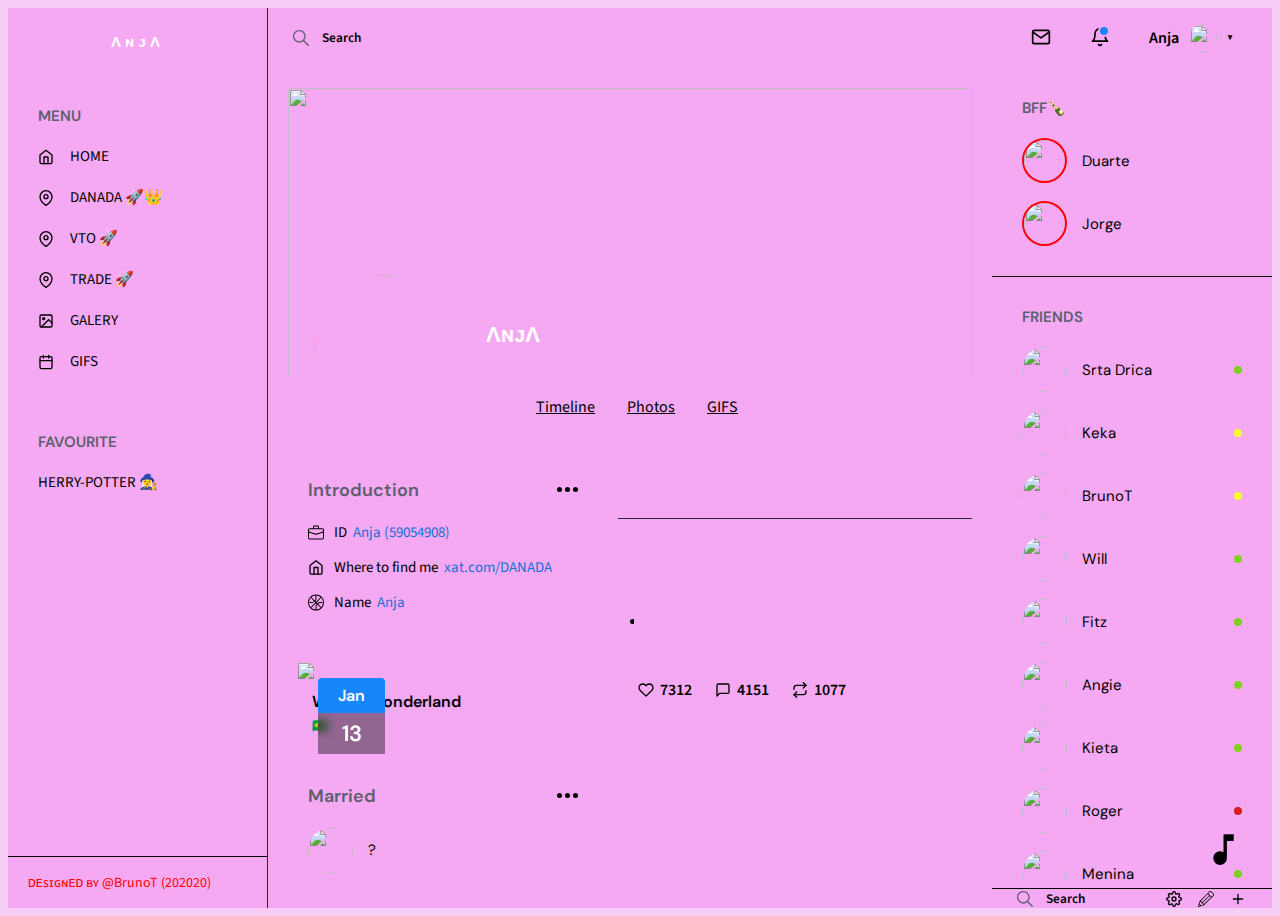
==== gifs.html @ c9d9f7cd "Add files via upload" ====
<!DOCTYPE html>
<html lang="en" >
<head>
  <meta charset="UTF-8">
  <title>RedeSocial -BrunoXatspace</title>
  <link rel="stylesheet" href="https://cdnjs.cloudflare.com/ajax/libs/normalize/5.0.0/normalize.min.css">
<link rel="stylesheet" href="./style.css">
<link rel="stylesheet" href="./style2.css">


</head>
<body>
<!-- partial:index.partial.html -->
<div class="container" x-data="{ rightSide: false, leftSide: false }">
  <div class="left-side" :class="{'active' : leftSide}">
    <div class="left-side-button" @click="leftSide = !leftSide">
      <svg viewBox="0 0 24 24" stroke="currentColor" stroke-width="2" fill="none" stroke-linecap="round" stroke-linejoin="round"><line x1="3" y1="12" x2="21" y2="12"></line><line x1="3" y1="6" x2="21" y2="6"></line><line x1="3" y1="18" x2="21" y2="18"></line></svg>
      <svg stroke="currentColor" stroke-width="2" fill="none" stroke-linecap="round" stroke-linejoin="round" viewBox="0 0 24 24">
  <path d="M19 12H5M12 19l-7-7 7-7"/>
</svg>
    </div>
    <div class="logo">ΛɴᴊΛ</div>
    <div class="side-wrapper">
      <div class="side-title">MENU</div>
      <div class="side-menu">
        <a href="index.html">
          <svg xmlns="http://www.w3.org/2000/svg" fill="none" stroke="currentColor" stroke-width="2" stroke-linecap="round" stroke-linejoin="round" viewBox="0 0 24 24">
            <path d="M3 9l9-7 9 7v11a2 2 0 01-2 2H5a2 2 0 01-2-2z" />
            <path d="M9 22V12h6v10" />
          </svg>
          HOME
        </a>
        <a href="https://www.xat.com/danada">
          <svg xmlns="http://www.w3.org/2000/svg" fill="none" stroke="currentColor" stroke-width="2" stroke-linecap="round" stroke-linejoin="round" viewBox="0 0 24 24">
            <path d="M21 10c0 7-9 13-9 13s-9-6-9-13a9 9 0 0118 0z" />
            <circle cx="12" cy="10" r="3" /></svg>
          DANADA 🚀👑
        </a>
        <a href="https://www.xat.com/vto">
          <svg xmlns="http://www.w3.org/2000/svg" fill="none" stroke="currentColor" stroke-width="2" stroke-linecap="round" stroke-linejoin="round" viewBox="0 0 24 24">
            <path d="M21 10c0 7-9 13-9 13s-9-6-9-13a9 9 0 0118 0z" />
            <circle cx="12" cy="10" r="3" /></svg>
          VTO 🚀
        </a>
        <a href="https://www.xat.com/trade">
          <svg xmlns="http://www.w3.org/2000/svg" fill="none" stroke="currentColor" stroke-width="2" stroke-linecap="round" stroke-linejoin="round" viewBox="0 0 24 24">
            <path d="M21 10c0 7-9 13-9 13s-9-6-9-13a9 9 0 0118 0z" />
            <circle cx="12" cy="10" r="3" /></svg>
          TRADE 🚀
        </a>
        <a href="photos.html">
          <svg xmlns="http://www.w3.org/2000/svg" viewBox="0 0 24 24" fill="none" stroke="currentColor" stroke-width="2" stroke-linecap="round" stroke-linejoin="round">
            <rect x="3" y="3" width="18" height="18" rx="2" ry="2" />
            <circle cx="8.5" cy="8.5" r="1.5" />
            <path d="M21 15l-5-5L5 21" />
          </svg>
          GALERY
        </a>
        <a href="gifs.html">
          <svg xmlns="http://www.w3.org/2000/svg" viewBox="0 0 24 24" fill="none" stroke="currentColor" stroke-width="2" stroke-linecap="round" stroke-linejoin="round">
            <rect x="3" y="4" width="18" height="18" rx="2" ry="2" />
            <path d="M16 2v4M8 2v4M3 10h18" />
          </svg>
          GIFS
        </a>
      </div>
    </div>
    <div class="side-wrapper">
      <div class="side-title">FAVOURITE</div>
      <div class="side-menu">
        
        <a href="#">HERRY-POTTER 🧙‍♀</a>
        
      </div>
    </div>
    <a href="xat.com/vto" class="follow-me" target="_blank">
      <span class="follow-text">
        ᴅᴇsɪɢɴᴇᴅ ʙʏ @BrunoT (202020)
     </span>
      <span class="developer">
        <img src="https://u.cubeupload.com/BrunoT/eu3.png?v=4" />
        BrunoT
      </span>
    </a>
  </div>
  <div class="main">
    <div class="search-bar">
      <input type="text" placeholder="Search" />
      <button class="right-side-button" @click="rightSide = !rightSide">
         <svg viewBox="0 0 24 24" width="24" height="24" stroke="currentColor" stroke-width="2" fill="none" stroke-linecap="round" stroke-linejoin="round" class="css-i6dzq1"><path d="M21 15a2 2 0 0 1-2 2H7l-4 4V5a2 2 0 0 1 2-2h14a2 2 0 0 1 2 2z"></path></svg>
      </button>
    </div>
    <div class="main-container">
      <div class="profile">
        <div class="profile-avatar">
          <img src="https://i.imgur.com/0KzNb7T.gif?v=4" alt="" class="profile-img">
          <div class="profile-name">ΛɴᴊΛ</div>
        </div>
        <img src="https://i.imgur.com/EER0GxF.jpg?ixlib=rb-1.2.1&ixid=eyJhcHBfaWQiOjEyMDd9&auto=format&fit=crop&w=2250&q=80" alt="" class="profile-cover">
        <div class="profile-menu">
          <a class="profile-menu-link" href="#"></a>
          <a class="profile-menu-link" href="index.html">Timeline</a>
          <a class="profile-menu-link" href="photos.html">Photos</a>
          <a class="profile-menu-link" href="gifs.html">GIFS</a>
        </div>
      </div>
      <div class="timeline">
        <div class="timeline-left">
          <div class="intro box">
            <div class="intro-title">
              Introduction
              <button class="intro-menu"></button>
            </div>
            <div class="info">
              <div class="info-item">
                <svg xmlns="http://www.w3.org/2000/svg" viewBox="0 0 503.889 503.889" fill="currentColor">
                  <path d="M453.727 114.266H345.151V70.515c0-20.832-16.948-37.779-37.78-37.779H196.517c-20.832 0-37.78 16.947-37.78 37.779v43.751H50.162C22.502 114.266 0 136.769 0 164.428v256.563c0 27.659 22.502 50.161 50.162 50.161h403.565c27.659 0 50.162-22.502 50.162-50.161V164.428c0-27.659-22.503-50.162-50.162-50.162zm-262.99-43.751a5.786 5.786 0 015.78-5.779h110.854a5.786 5.786 0 015.78 5.779v43.751H190.737zM32 164.428c0-10.015 8.147-18.162 18.162-18.162h403.565c10.014 0 18.162 8.147 18.162 18.162v23.681c0 22.212-14.894 42.061-36.22 48.27l-167.345 48.723a58.482 58.482 0 01-32.76 0L68.22 236.378C46.894 230.169 32 210.321 32 188.109zm421.727 274.725H50.162c-10.014 0-18.162-8.147-18.162-18.161V253.258c8.063 6.232 17.254 10.927 27.274 13.845 184.859 53.822 175.358 52.341 192.67 52.341 17.541 0 7.595 1.544 192.67-52.341 10.021-2.918 19.212-7.613 27.274-13.845v167.733c.001 10.014-8.147 18.162-18.161 18.162z" /></svg>
                 ID  <a href="#">Anja (59054908)</a>
              </div>
              <div class="info-item">
                <svg xmlns="http://www.w3.org/2000/svg" fill="none" stroke="currentColor" stroke-width="2" stroke-linecap="round" stroke-linejoin="round" viewBox="0 0 24 24">
                  <path d="M3 9l9-7 9 7v11a2 2 0 01-2 2H5a2 2 0 01-2-2z" />
                  <path d="M9 22V12h6v10" />
                </svg>
                Where to find me <a href="#">xat.com/DANADA</a>
              </div>
              <div class="info-item">
                <svg viewBox="0 0 512 512" xmlns="http://www.w3.org/2000/svg" fill="currentColor">
                  <path d="M437 75C388.7 26.6 324.4 0 256 0S123.3 26.6 75 75C26.6 123.3 0 187.6 0 256s26.6 132.7 75 181c48.3 48.4 112.6 75 181 75s132.7-26.6 181-75c48.4-48.3 75-112.6 75-181s-26.6-132.7-75-181zM252.4 481.9c-52-.9-103.7-19.5-145.2-55.8L256 277.2l21.7 21.8a165.9 165.9 0 00-35.7 87c-3.5 30.5 0 63.3 10.4 95.9zM299 320.3l105.7 105.8a224.8 224.8 0 01-121.3 54.1C262 419.5 268 360.3 299 320.3zm21.2-21.2c40-31 99.2-37 160-15.6A224.8 224.8 0 01426 404.8zM482 252.4a231.7 231.7 0 00-96-10.4 165.9 165.9 0 00-87 35.7L277.3 256l148.9-148.8c36.3 41.5 55 93.2 55.8 145.2zm-290.2-39.5c-40 31-99.2 37-160 15.6A224.8 224.8 0 0186 107.2zm-84.5-127a224.8 224.8 0 01121.3-54.1C250 92.5 244 151.7 213 191.7zM270 126c3.5-30.5 0-63.3-10.4-95.9 52 .9 103.7 19.5 145.2 55.8L256 234.8 234.3 213a165.9 165.9 0 0035.7-87zM30 259.6a242 242 0 0072.7 11.7c7.8 0 15.6-.5 23.2-1.3a165.9 165.9 0 0087-35.7l21.8 21.7L85.9 404.8a225.3 225.3 0 01-55.8-145.2z" /></svg>
                Name <a href="#">Anja</a>
              </div>
            </div>
          </div>
          <div class="event box">
            <div class="event-wrapper">
              <img src="https://i.imgur.com/Gyybuiq.jpg?ixlib=rb-1.2.1&ixid=eyJhcHBfaWQiOjEyMDd9&auto=format&fit=crop&w=1950&q=80" class="event-img" />
              <div class="event-date">
                <div class="event-month">Jan</div>
                <div class="event-day">13</div>
              </div>
              <div class="event-title">Winter Wonderland</div>
              <div class="event-subtitle">🇧🇷</div>
            </div>
          </div>
          <div class="pages box">
            <div class="intro-title">
              Married
              <button class="intro-menu"></button>
            </div>
            <div class="user">
              <img src="https://cdn.awsli.com.br/1000x1000/549/549871/produto/29151938/e7b9a3cb5d.jpg?ixlib=rb-1.2.1&q=80&fm=jpg&crop=entropy&cs=tinysrgb&w=200&fit=max&ixid=eyJhcHBfaWQiOjE3Nzg0f" alt="" class="user-img">
              <div class="username">?</div>
            </div>
            
          </div>
        </div>

        <!-- inicio do centro -->
        
        <div class="timeline-right">
          <div class="status box">
            <div class="status-menu">
              
            </div>
            <div class="status-main">
             
            </div>
            <div class="status-actions">
              <a href="#" class="status-action">
                
              <a href="#" class="status-action">
                
              <a href="#" class="status-action">
                
             
            </div>
          </div>
          <div class="album box">
            <div class="status-main">
              
              <button class="intro-menu"></button>
            </div>
            <div class="album-content">
              <div class="album-photos">
                <img src="https://i.imgur.com/Dgyjh46.gif?ixlib=rb-1.2.1&ixid=eyJhcHBfaWQiOjEyMDd9&auto=format&fit=crop&w=2378&q=80" alt="" class="album-photo" />
                <div class="album-right">
                  <img src="https://i.imgur.com/OReBybu.gif?ixlib=rb-1.2.1&ixid=eyJhcHBfaWQiOjEyMDd9&auto=format&fit=crop&w=2250&q=80" alt="" class="album-photo" />
                  <img src="https://i.imgur.com/ozaqGj9.gif?ixlib=rb-1.2.1&ixid=eyJhcHBfaWQiOjEyMDd9&auto=format&fit=crop&w=1950&q=80" alt="" class="album-photo" />
                </div>
              </div>
            
            </div>
            <div class="album-actions">
              <a href="#" class="album-action">
                <svg stroke="currentColor" stroke-width="2" fill="none" stroke-linecap="round" stroke-linejoin="round" viewBox="0 0 24 24">
                  <path d="M20.84 4.61a5.5 5.5 0 00-7.78 0L12 5.67l-1.06-1.06a5.5 5.5 0 00-7.78 7.78l1.06 1.06L12 21.23l7.78-7.78 1.06-1.06a5.5 5.5 0 000-7.78z" />
                </svg>
                7312
              </a>
              <a href="#" class="album-action">
                <svg stroke="currentColor" stroke-width="2" fill="none" stroke-linecap="round" stroke-linejoin="round" class="css-i6dzq1" viewBox="0 0 24 24">
                  <path d="M21 15a2 2 0 01-2 2H7l-4 4V5a2 2 0 012-2h14a2 2 0 012 2z" />
                </svg>
                4151
              </a>
              <a href="#" class="album-action">
                <svg stroke="currentColor" stroke-width="2" fill="none" stroke-linecap="round" stroke-linejoin="round" class="css-i6dzq1" viewBox="0 0 24 24">
                  <path d="M17 1l4 4-4 4" />
                  <path d="M3 11V9a4 4 0 014-4h14M7 23l-4-4 4-4" />
                  <path d="M21 13v2a4 4 0 01-4 4H3" />
                </svg>
                1077
              </a>
            </div>
          </div>
        </div>
      </div>
    </div>
  </div>

  <!-- fim do centro -->

  <div class="right-side" :class="{ 'active': rightSide }">
    <div class="account">
      <button class="account-button">
        <svg stroke="currentColor" stroke-width="2" fill="none" stroke-linecap="round" stroke-linejoin="round" class="css-i6dzq1" viewBox="0 0 24 24">
          <path d="M4 4h16c1.1 0 2 .9 2 2v12c0 1.1-.9 2-2 2H4c-1.1 0-2-.9-2-2V6c0-1.1.9-2 2-2z" />
          <path d="M22 6l-10 7L2 6" />
        </svg>
      </button>
      <button class="account-button">
        <svg stroke="currentColor" stroke-width="2" fill="none" stroke-linecap="round" stroke-linejoin="round" class="css-i6dzq1" viewBox="0 0 24 24">
          <path d="M18 8A6 6 0 006 8c0 7-3 9-3 9h18s-3-2-3-9M13.73 21a2 2 0 01-3.46 0" />
        </svg>
      </button>
      <span class="account-user">Anja
        <img src="https://i.imgur.com/0KzNb7T.gif?v=4" alt="" class="account-profile" alt="">
        <span>▼</span>
      </span>
    </div>
    <div class="side-wrapper stories">
      <div class="side-title">BFF🍾</div>
      <div class="user">
        <img src="https://u.cubeupload.com/BrunoT/431Screenshot1.png?v=4" alt="" class="user-img">
        <div class="username">Duarte
          
        </div>
      </div>
      <div class="user">
        <img src="https://u.cubeupload.com/BrunoT/431Screenshot1.png?20220817142015" alt="" class="user-img">
        <div class="username">Jorge
          
       
         
        </div>
      </div>
    </div>
    <div class="side-wrapper contacts">
      <div class="side-title">FRIENDS</div>
      <div class="user">
        <img src="https://u.cubeupload.com/BrunoT/431Screenshot1.png" class="user-img">
        <div class="username">Srta Drica
          <div class="user-status"></div>
        </div>
      </div>
      <div class="user">
        <img src="https://u.cubeupload.com/BrunoT/431Screenshot1.png?ixlib=rb-0.3.5&q=80&fm=jpg&crop=entropy&cs=tinysrgb&w=200&fit=max&s=046c29138c1335ef8edee7daf521ba50" class="user-img">
        <div class="username">Keka
          <div class="user-status offline"></div>
        </div>
      </div>
      <div class="user">
        <img src="https://u.cubeupload.com/BrunoT/565download2.png?ixlib=rb-1.2.1&auto=format&fit=crop&w=958&q=80" class="user-img">
        <div class="username">BrunoT
          <div class="user-status offline"></div>
        </div>
      </div>
      <div class="user">
        <img src="https://u.cubeupload.com/BrunoT/431Screenshot1.png?h=350&auto=compress&cs=tinysrgb" class="user-img">
        <div class="username">Will
          <div class="user-status"></div>
        </div>
      </div>
      <div class="user">
        <img src="https://u.cubeupload.com/BrunoT/431Screenshot1.png" class="user-img">
        <div class="username">Fitz
          <div class="user-status"></div>
        </div>
      </div>
      <div class="user">
        <img src="https://u.cubeupload.com/BrunoT/431Screenshot1.png" class="user-img">
        <div class="username">Angie
          <div class="user-status"></div>
        </div>
      </div>
      <div class="user">
        <img src="https://u.cubeupload.com/BrunoT/431Screenshot1.png?ixlib=rb-0.3.5&q=80&fm=jpg&crop=entropy&cs=tinysrgb&w=200&fit=max&s=61eaea85f1aa3d065400179c78163f15" class="user-img">
        <div class="username">Kieta
          <div class="user-status"></div>
        </div>
      </div>
      <div class="user">
        <img src="https://u.cubeupload.com/BrunoT/431Screenshot1.png" class="user-img">
        <div class="username">Roger
          <div class="user-status idle"></div>
        </div>
      </div>
      <div class="user">
        <img src="https://u.cubeupload.com/BrunoT/431Screenshot1.png?ixlib=rb-0.3.5&q=80&fm=jpg&crop=entropy&cs=tinysrgb&w=200&fit=max&s=e01c8c45a063daaf6d6e571a32bd6c90" class="user-img">
        <div class="username">Menina
          <div class="user-status"></div>
        </div>
      </div>
      <div class="user">
        <img src="https://u.cubeupload.com/BrunoT/431Screenshot1.png?ixlib=rb-0.3.5&q=80&fm=jpg&crop=entropy&cs=tinysrgb&w=200&fit=max&s=e01c8c45a063daaf6d6e571a32bd6c90" class="user-img">
        <div class="username">Deia
          <div class="user-status"></div>
        </div>
      </div>
      <div class="user">
        <img src="https://u.cubeupload.com/BrunoT/431Screenshot1.png?ixlib=rb-0.3.5&q=80&fm=jpg&crop=entropy&cs=tinysrgb&w=200&fit=max&s=e01c8c45a063daaf6d6e571a32bd6c90" class="user-img">
        <div class="username">Lino
          <div class="user-status"></div>
        </div>
      </div>
      <div class="user">
        <img src="https://u.cubeupload.com/BrunoT/431Screenshot1.png?ixlib=rb-0.3.5&q=80&fm=jpg&crop=entropy&cs=tinysrgb&w=200&fit=max&s=e01c8c45a063daaf6d6e571a32bd6c90" class="user-img">
        <div class="username">David
          <div class="user-status"></div>
        </div>
      </div>
      <div class="user">
        <img src="https://u.cubeupload.com/BrunoT/431Screenshot1.png" alt="" class="user-img">
        <div class="username">Hits
          <div class="user-status idle"></div>
        </div>
      </div>
    </div>
    <div class="search-bar right-search">
      <input type="text" placeholder="Search" />
      <div class="search-bar-svgs">
        <svg stroke="currentColor" stroke-width="2" fill="none" stroke-linecap="round" stroke-linejoin="round" class="css-i6dzq1" viewBox="0 0 24 24">
          <circle cx="12" cy="12" r="3"/>
          <path d="M19.4 15a1.65 1.65 0 00.33 1.82l.06.06a2 2 0 010 2.83 2 2 0 01-2.83 0l-.06-.06a1.65 1.65 0 00-1.82-.33 1.65 1.65 0 00-1 1.51V21a2 2 0 01-2 2 2 2 0 01-2-2v-.09A1.65 1.65 0 009 19.4a1.65 1.65 0 00-1.82.33l-.06.06a2 2 0 01-2.83 0 2 2 0 010-2.83l.06-.06a1.65 1.65 0 00.33-1.82 1.65 1.65 0 00-1.51-1H3a2 2 0 01-2-2 2 2 0 012-2h.09A1.65 1.65 0 004.6 9a1.65 1.65 0 00-.33-1.82l-.06-.06a2 2 0 010-2.83 2 2 0 012.83 0l.06.06a1.65 1.65 0 001.82.33H9a1.65 1.65 0 001-1.51V3a2 2 0 012-2 2 2 0 012 2v.09a1.65 1.65 0 001 1.51 1.65 1.65 0 001.82-.33l.06-.06a2 2 0 012.83 0 2 2 0 010 2.83l-.06.06a1.65 1.65 0 00-.33 1.82V9a1.65 1.65 0 001.51 1H21a2 2 0 012 2 2 2 0 01-2 2h-.09a1.65 1.65 0 00-1.51 1z"/>
        </svg>
        <svg fill="currentColor" xmlns="http://www.w3.org/2000/svg" viewBox="0 0 469.34 469.34">
          <path d="M456.84 76.17l-64-64.06c-16.13-16.13-44.18-16.17-60.37.04L45.77 301.67a10.73 10.73 0 00-2.7 4.59L.41 455.73a10.68 10.68 0 0013.19 13.2l149.33-42.7c1.73-.5 3.3-1.42 4.58-2.7l289.33-286.98c8.06-8.07 12.5-18.78 12.5-30.19s-4.44-22.12-12.5-30.2zM285.99 89.74L325.25 129l-205 205-14.7-29.44a10.67 10.67 0 00-9.55-5.9H78.92L286 89.75zM26.2 443.14l13.9-48.64 34.74 34.74-48.64 13.9zm123.14-35.18L98.3 422.54l-51.5-51.5L61.38 320H89.4l18.38 36.77a10.67 10.67 0 004.77 4.77l36.78 18.39v28.03zm21.33-17.54v-17.09c0-4.04-2.28-7.72-5.9-9.54l-29.43-14.7 205-205 39.26 39.26-208.93 207.07zm271.11-268.7l-47.03 46.61L301 74.6l46.59-47c8.06-8.07 22.1-8.07 30.16 0l64 64c4.03 4.03 6.25 9.38 6.25 15.08s-2.22 11.05-6.22 15.05z" /></svg>
        <svg stroke="currentColor" stroke-width="2" fill="none" stroke-linecap="round" stroke-linejoin="round" viewBox="0 0 24 24">
      <path d="M12 5v14M5 12h14"/>
    </svg>
      </div>
    </div>
  </div>
  <div class="overlay" @click="rightSide = false; leftSide = false" :class="{ 'active': rightSide || leftSide }"></div>
</div>
<!-- partial -->
  <script src='https://cdn.jsdelivr.net/gh/alpinejs/alpine@v1.9.4/dist/alpine.js'></script>
  <div class="col-content right">
      <div class="">
        <div class="#">
        </div>
        <div class="#">
        </div>
      </div>
    </div>
    <button class="toggle-play">
      <i id="sound" class="material-icons" style="font-size:41px">music_note</i>
    </button>
    <script src="https://code.jquery.com/jquery-3.0.0.min.js"></script>
    <script src="https://cdnjs.cloudflare.com/ajax/libs/jquery-easing/1.3/jquery.easing.min.js"></script>
    <script src="https://cdnjs.cloudflare.com/ajax/libs/slick-carousel/1.6.0/slick.min.js"></script>
    <script src="musica1.js"></script>
    <link rel="stylesheet" href="https://fonts.googleapis.com/icon?family=Material+Icons">
</body>
</html>
---- style.css ----
@import url("https://fonts.googleapis.com/css?family=DM+Sans:400,500,700|Source+Sans+Pro:300,400,600,700&display=swap");
* {
  outline: none;
  box-sizing: border-box;
}

html {
  box-sizing: border-box;
  -webkit-font-smoothing: antialiased;
}

body {
  font-family: "Source Sans Pro", sans-serif;
  background-color: #F6CEF5;
  color: #000000;
}

.container {
  background-color: #F5A9F2;
  display: flex;
  max-width: 1600px;
  height: 100vh;
  overflow: hidden;
  margin: 0 auto;
}

.left-side {
  width: 260px;
  border-right: 1px solid #272a3a;
  display: flex;
  flex-direction: column;
  transition: 0.3s;
  background-color: #F5A9F2;
  overflow: auto;
  flex-shrink: 0;
}
@media screen and (max-width: 930px) {
  .left-side.active {
    z-index: 4;
  }
  .left-side.active > *:not(.logo) {
    opacity: 1;
    transition: 0.3s 0.2s;
  }
  .left-side.active .left-side-button svg:first-child {
    opacity: 0;
  }
  .left-side.active .left-side-button svg:last-child {
    transform: translate(-50%, -50%);
    opacity: 1;
  }
  .left-side:not(.active) {
    width: 56px;
    overflow: hidden;
  }
  .left-side:not(.active) > *:not(.logo):not(.left-side-button) {
    opacity: 0;
  }
  .left-side:not(.active) .logo {
    writing-mode: vertical-lr;
    transform: rotate(180deg);
    transform-origin: bottom;
    display: flex;
    align-items: center;
    margin-top: -10px;
  }
}

.right-side {
  width: 280px;
  flex-shrink: 0;
  margin-left: auto;
  overflow: auto;
  background-color: #F5A9F2;
  display: flex;
  flex-direction: column;
}
@media screen and (max-width: 1210px) {
  .right-side {
    position: fixed;
    right: 0;
    top: 0;
    transition: 0.3s;
    height: 100%;
    transform: translateX(280px);
    z-index: 4;
  }
  .right-side.active {
    transform: translatex(0);
  }
}

.main {
  flex-grow: 1;
  display: flex;
  flex-direction: column;
  background-color: #181d2f;
}

.logo {
  font-family: "DM Sans", sans-serif;
  font-size: 15px;
  color: #fff;
  font-weight: 600;
  text-align: center;
  height: 68px;
  line-height: 68px;
  letter-spacing: 4px;
  position: sticky;
  top: 0;
  background: linear-gradient(to bottom, #F5A9F2 0%, #F5A9F2 76%, rgba(21, 23, 40, 0) 100%);
}

.side-title {
  font-family: "DM Sans", sans-serif;
  color: #5c5e6e;
  font-size: 15px;
  font-weight: 600;
  margin-bottom: 20px;
}

.side-wrapper {
  padding: 30px;
}

.side-menu {
  display: flex;
  flex-direction: column;
  font-size: 15px;
  white-space: nowrap;
}
.side-menu svg {
  margin-right: 16px;
  width: 16px;
}
.side-menu a {
  text-decoration: none;
  color: #000000;
  display: flex;
  align-items: center;
}
.side-menu a:hover {
  color: #fff;
}
.side-menu a:not(:last-child) {
  margin-bottom: 20px;
}

.follow-me {
  text-decoration: none;
  font-size: 14px;
  display: flex;
  align-items: center;
  margin-top: auto;
  overflow: hidden;
  color: #ff0000;
  padding: 0 20px;
  height: 52px;
  flex-shrink: 0;
  border-top: 1px solid #000000;
  position: relative;
}
.follow-me svg {
  width: 16px;
  height: 16px;
  margin-right: 8px;
}

.follow-text {
  display: flex;
  align-items: center;
  transition: 0.3s;
}

.follow-me:hover .follow-text {
  transform: translateY(100%);
}
.follow-me:hover .developer {
  top: 0;
}

.developer {
  position: absolute;
  color: #fff;
  left: 0;
  top: -100%;
  display: flex;
  transition: 0.3s;
  padding: 0 20px;
  align-items: center;
  background-color: #272a3a;
  width: 100%;
  height: 100%;
}

.developer img {
  border-radius: 50%;
  width: 26px;
  height: 26px;
  object-fit: cover;
  margin-right: 10px;
}

.search-bar {
  height: 60px;
  background-color: #F5A9F2;
  z-index: 3;
  position: relative;
}
.search-bar input {
  height: 100%;
  width: 100%;
  display: block;
  background-color: transparent;
  border: none;
  padding: 0 54px;
  background-image: url("data:image/svg+xml;charset=UTF-8,%3csvg xmlns='http://www.w3.org/2000/svg' width='512' height='512'%3e%3cpath d='M508.9 478.7L360 330a201.6 201.6 0 0045.2-127.3C405.3 90.9 314.4 0 202.7 0S0 91 0 202.7s91 202.6 202.7 202.6c48.2 0 92.4-17 127.3-45.2L478.7 509c4.2 4.1 11 4.1 15 0l15.2-15.1c4.1-4.2 4.1-11 0-15zm-306.2-116c-88.3 0-160-71.8-160-160s71.7-160 160-160 160 71.7 160 160-71.8 160-160 160z' data-original='%23000000' class='active-path' data-old_color='%23000000' fill='%235C5D71'/%3e%3c/svg%3e");
  background-repeat: no-repeat;
  background-size: 16px;
  background-position: 25px 50%;
  color: #fff;
  font-family: "Source Sans Pro", sans-serif;
  font-weight: 600;
}
.search-bar input::placeholder {
  color: #000000;
}

.main-container {
  padding: 20px;
  flex-grow: 1;
  overflow: auto;
  background-color: #F5A9F2;
}

.profile {
  position: relative;
  height: 40vh;
  min-height: 250px;
  max-height: 350px;
  z-index: 1;
}
.profile-cover {
  position: absolute;
  top: 0;
  left: 0;
  width: 100%;
  height: 100%;
  object-fit: cover;
  object-position: center;
  border-radius: 4px;
}
.profile:before {
  content: "";
  width: 100%;
  height: 100%;
  position: absolute;
  z-index: -1;
  left: 0;
  top: 0;
  background-image: url("?ixlib=rb-1.2.1&ixid=eyJhcHBfaWQiOjEyMDd9&auto=format&fit=crop&w=2250&q=80");
  background-repeat: no-repeat;
  background-size: cover;
  background-position: center;
  filter: blur(50px);
  opacity: 0.7;
}

.profile-menu {
  position: absolute;
  bottom: 0;
  padding-left: 200px;
  background: #F5A9F2;
  width: 100%;
  display: flex;
  border-radius: 0 0 4px 4px;
}

.profile-menu-link {
  padding: 20px 16px;
  color: #000000;
  transition: 0.3s;
  cursor: pointer;
}
.profile-menu-link.active, .profile-menu-link:hover {
  color: #fff;
  background-color: #ff0000;
  border-bottom: 3px solid #1488fa;
}

.profile-avatar {
  position: absolute;
  align-items: center;
  display: flex;
  z-index: 1;
  bottom: 16px;
  left: 24px;
}

.profile-img {
  width: 150px;
  height: 150px;
  border-radius: 50%;
  object-fit: cover;
  border: 3px solid #F5A9F2;
}

.profile-name {
  margin-left: 24px;
  margin-bottom: 24px;
  font-size: 22px;
  color: #fff;
  font-weight: 600;
  font-family: "DM Sans", sans-serif;
}

.timeline {
  display: flex;
  padding-top: 20px;
  position: relative;
  z-index: 2;
}
.timeline-left {
  width: 310px;
  flex-shrink: 0;
}
.timeline-right {
  flex-grow: 1;
  padding-left: 20px;
}
@media screen and (max-width: 768px) {
  .timeline {
    flex-wrap: wrap;
    flex-direction: column-reverse;
  }
  .timeline-right {
    padding-left: 0;
    margin-bottom: 20px;
  }
  .timeline-left {
    width: 100%;
  }
}

.box {
  background-color: #F5A9F2;
  border-radius: 4px;
}

.intro {
  padding: 20px;
}
.intro-title {
  font-family: "DM Sans", sans-serif;
  color: #5c5e6e;
  font-weight: 600;
  font-size: 18px;
  display: flex;
  align-items: center;
  margin-bottom: 20px;
}
.intro-menu {
  background-color: #000000;
  box-shadow: -8px 0 0 0 #000000, 8px 0 0 0 #000000;
  width: 5px;
  height: 5px;
  border: 0;
  padding: 0;
  border-radius: 50%;
  margin-left: auto;
  margin-right: 8px;
}

.info {
  font-size: 15px;
}
.info-item {
  display: flex;
  color: #000000;
}
.info-item + .info-item {
  margin-top: 14px;
}
.info-item a {
  margin-left: 6px;
  color: #1771d6;
  text-decoration: none;
}
.info-item svg {
  width: 16px;
  margin-right: 10px;
}

.event {
  position: relative;
  margin-top: 20px;
  padding: 10px;
}

.event-wrapper {
  position: relative;
}

.event-img {
  max-width: 100%;
  display: block;
  padding-bottom: 12px;
}

.event-date {
  position: absolute;
  left: 20px;
  top: 15px;
}

.event-month {
  background-color: #1687fa;
  padding: 7px 20px;
  font-weight: 600;
  font-family: "DM Sans", sans-serif;
  color: #fff;
  text-align: center;
  border-radius: 4px 4px 0 0;
}

.event-day {
  width: 100%;
  backdrop-filter: blur(4px);
  color: #fff;
  font-size: 22px;
  font-weight: 600;
  font-family: "DM Sans", sans-serif;
  background-color: rgba(0, 0, 0, 0.4);
  padding: 6px 0;
  text-align: center;
}

.event-title {
  color: #000000;
  margin-bottom: 5px;
  font-family: "DM Sans", sans-serif;
  font-weight: 600;
  padding: 0 14px;
}

.event-subtitle {
  color: #000000;
  font-family: "DM Sans", sans-serif;
  font-size: 13px;
  font-weight: 500;
  padding: 0 14px;
}

.pages {
  margin-top: 20px;
  padding: 20px;
}

.user {
  display: flex;
  align-items: center;
  cursor: pointer;
}

.user + .user {
  margin-top: 18px;
}

.user-img {
  border-radius: 50%;
  width: 45px;
  height: 45px;
  margin-right: 15px;
  object-fit: cover;
  object-position: center;
}

.username {
  font-size: 15px;
  font-family: "DM Sans", sans-serif;
}

.status-menu {
  padding: 20px;
  display: flex;
  align-items: center;
}
.status-menu-item {
  text-decoration: none;
  color: #000000;
  padding: 10px 14px;
  line-height: 0.7;
  font-family: "DM Sans", sans-serif;
  font-weight: 500;
  border-radius: 20px;
}
.status-menu-item.active, .status-menu-item:hover {
  background-color: #2e2e40;
  color: #fff;
}
.status-menu-item + .status-menu-item {
  margin-left: 10px;
}
@media screen and (max-width: 500px) {
  .status-menu {
    font-size: 14px;
  }
  .status-menu-item + .status-menu-item {
    margin-left: 0;
  }
}

.status-img {
  width: 50px;
  height: 50px;
  object-fit: cover;
  border-radius: 50%;
  margin-right: 20px;
}

.status-main {
  padding: 0 20px;
  display: flex;
  align-items: center;
  border-bottom: 1px solid #272a3a;
  padding-bottom: 20px;
  flex-wrap: wrap;
}

.status-textarea {
  flex-grow: 1;
  background-color: transparent;
  border: none;
  resize: none;
  margin-top: 15px;
  color: #fff;
  max-width: calc(100% - 70px);
}
.status-textarea::placeholder {
  color: #5c5d71;
}

.status-actions {
  display: flex;
  padding: 10px 20px;
}

.status-action {
  text-decoration: none;
  color: #000000;
  margin-right: 20px;
  display: flex;
  align-items: center;
}
.status-action svg {
  width: 16px;
  flex-shrink: 0;
  margin-right: 8px;
}
@media screen and (max-width: 1320px) {
  .status-action {
    width: 16px;
    overflow: hidden;
    color: transparent;
    white-space: nowrap;
  }
}

.status-share {
  background-color: #1b86f9;
  border: none;
  color: #fff;
  border-radius: 4px;
  padding: 10px 20px;
  margin-left: auto;
  box-shadow: 0 0 20px #1b86f9;
  cursor: pointer;
}

.album {
  padding-top: 20px;
  margin-top: 20px;
}
.album .status-main {
  border: none;
  display: flex;
}
.album .intro-menu {
  margin-bottom: auto;
  margin-top: 5px;
}

.album-detail {
  width: calc(100% - 110px);
}

.album-title span {
  color: #1771d6;
  cursor: pointer;
}

.album-date {
  font-size: 15px;
  color: #000000;
  margin-top: 4px;
}

.album-content {
  padding: 0 20px 20px;
}

.album-photo {
  width: 100%;
  object-fit: cover;
  object-position: center;
  border-radius: 4px;
  margin-top: 10px;
}

.album-photos {
  display: flex;
  margin-top: 20px;
  max-height: 100vh;
}

.album-photos > .album-photo {
  width: 50%;
}

.album-right {
  width: 50%;
  margin-left: 10px;
  line-height: 0;
  display: flex;
  flex-direction: column;
}
.album-right .album-photo {
  height: calc(50% - 10px);
}

.album-actions {
  padding: 0 20px 20px;
}

.album-action {
  margin-right: 20px;
  text-decoration: none;
  color: #000000;
  display: inline-flex;
  align-items: center;
  font-weight: 600;
}
.album-action:hover {
  color: #fff;
}
.album-action svg {
  width: 16px;
  margin-right: 6px;
}

.account-button {
  border: 0;
  background: 0;
  color: #000000;
  padding: 0;
  cursor: pointer;
  position: relative;
}

.account-button svg {
  width: 20px;
}

.account-button:not(.right-side-button) + .account-button:before {
  position: absolute;
  right: 0px;
  top: -2px;
  background-color: #1b86f8;
  width: 8px;
  height: 8px;
  border-radius: 50%;
  content: "";
  border: 2px solid #F5A9F2;
}

.account-profile {
  width: 28px;
  height: 28px;
  border-radius: 50%;
  margin: 0 10px;
}

.account-user {
  display: inline-flex;
  align-items: center;
  color: #000000;
  font-weight: 600;
}
.account-user span {
  font-size: 10px;
  font-weight: normal;
}

.account {
  height: 60px;
  display: flex;
  justify-content: space-evenly;
  align-items: center;
  position: sticky;
  top: 0;
  background-color: #F5A9F2;
  z-index: 3;
  flex-shrink: 0;
}

.stories {
  border-bottom: 1px solid #000000;
}

.stories .user-img {
  border: 2px solid #ff0000;
}

.stories .album-date {
  font-family: "Source Sans Pro", sans-serif;
}

.user-status {
  background-color: #7fd222;
  width: 8px;
  height: 8px;
  border-radius: 50%;
  margin-left: auto;
}
.user-status.offline {
  background-color: #F7FE2E;
}
.user-status.idle {
  background-color: #dd1c20;
}

.contacts .username {
  display: flex;
  flex: 1;
  align-items: center;
}

.right-search svg {
  width: 16px;
  height: 16px;
}

.right-search {
  padding-right: 10px;
  display: flex;
  align-items: center;
  border-top: 1px solid #000000;
  position: sticky;
  bottom: 0;
  margin-top: auto;
}

.right-search input {
  padding-right: 10px;
}

.search-bar-svgs {
  color: #000000;
  display: flex;
}

.search-bar-svgs svg {
  margin-right: 16px;
}

.overlay {
  width: 100%;
  height: 100%;
  position: fixed;
  top: 0;
  left: 0;
  background-color: rgba(36, 39, 59, 0.8);
  opacity: 0;
  visibility: hidden;
  pointer-events: none;
  transition: 0.3s;
}
@media screen and (max-width: 1210px) {
  .overlay.active {
    z-index: 3;
    opacity: 1;
    visibility: visible;
    pointer-events: all;
  }
}

.right-side-button {
  position: absolute;
  right: 0;
  top: 0;
  height: 100%;
  border: 0;
  width: 52px;
  background-color: #1e2031;
  border-left: 1px solid #272a3a;
  color: #fff;
  display: none;
  cursor: pointer;
}
.right-side-button:before {
  content: "";
  width: 10px;
  height: 10px;
  border-radius: 50%;
  position: absolute;
  background-color: #1b86f8;
  border: 2px solid #1e2031;
  top: 13px;
  right: 12px;
}
.right-side-button svg {
  width: 22px;
}
@media screen and (max-width: 1210px) {
  .right-side-button {
    display: block;
  }
}

.left-side-button {
  display: none;
}
@media screen and (max-width: 930px) {
  .left-side-button {
    display: flex;
    flex-shrink: 0;
    align-items: center;
    justify-content: center;
    position: relative;
    cursor: pointer;
    height: 60px;
    background-color: rgba(39, 42, 58, 0.5);
    border: 0;
    padding: 0;
    line-height: 0;
    color: #fff;
    border-bottom: 1px solid #272a3a;
  }
  .left-side-button svg {
    transition: 0.2s;
    width: 24px;
  }
  .left-side-button svg:last-child {
    position: absolute;
    left: 50%;
    transform: translate(100%, -50%);
    top: 50%;
    opacity: 0;
  }
}

@media screen and (max-width: 700px) {
  .profile-avatar {
    top: -25px;
    left: 50%;
    transform: translatex(-50%);
    align-items: center;
    flex-direction: column;
    justify-content: center;
  }

  .profile-img {
    height: 100px;
    width: 100px;
  }

  .profile-name {
    margin: 5px 0;
  }

  .profile-menu {
    padding-left: 0;
    width: 100%;
    overflow: auto;
    justify-content: center;
  }

  .profile-menu-link {
    padding: 16px;
    font-size: 15px;
  }
}
@media screen and (max-width: 480px) {
  .profile-menu-link:nth-last-child(1),
.profile-menu-link:nth-last-child(2) {
    display: none;
  }
}
::-webkit-scrollbar {
  width: 10px;
  border-radius: 10px;
}

/* Track */
::-webkit-scrollbar-track {
  background: rgba(255, 255, 255, 0.01);
}

/* Handle */
::-webkit-scrollbar-thumb {
  background: rgba(255, 255, 255, 0.11);
  border-radius: 10px;
}

/* Handle on hover */
::-webkit-scrollbar-thumb:hover {
  background: rgba(255, 255, 255, 0.1);
}
---- style2.css ----
.toggle-play,
.toggle-play i {
  width: 0;
  height: 0;
  border-top: 20px solid transparent;
  border-bottom: 20px solid transparent;
  border-right: 30px solid var(--border);
  display: flex;
  align-items: center;
  justify-content: center;
  transform: rotate(180deg);
}

.toggle-play {
  position: fixed;
  bottom: 50px;
  right: 50px;
  z-index: 12000;
  border: none;
  outline: none;
  background: none;
  color: var(--light);
  box-shadow: none;
  transition: .2s;

}

.toggle-play:hover {
  color: var(--shadow);
  border-right: 30px solid var(--shadow);
  cursor: pointer;
}

.toggle-play i {
  font-size: 24px;
  color: #000000;
}

.fa {
  font-size: 24px;
}

#sound:before {
  content: "";
}
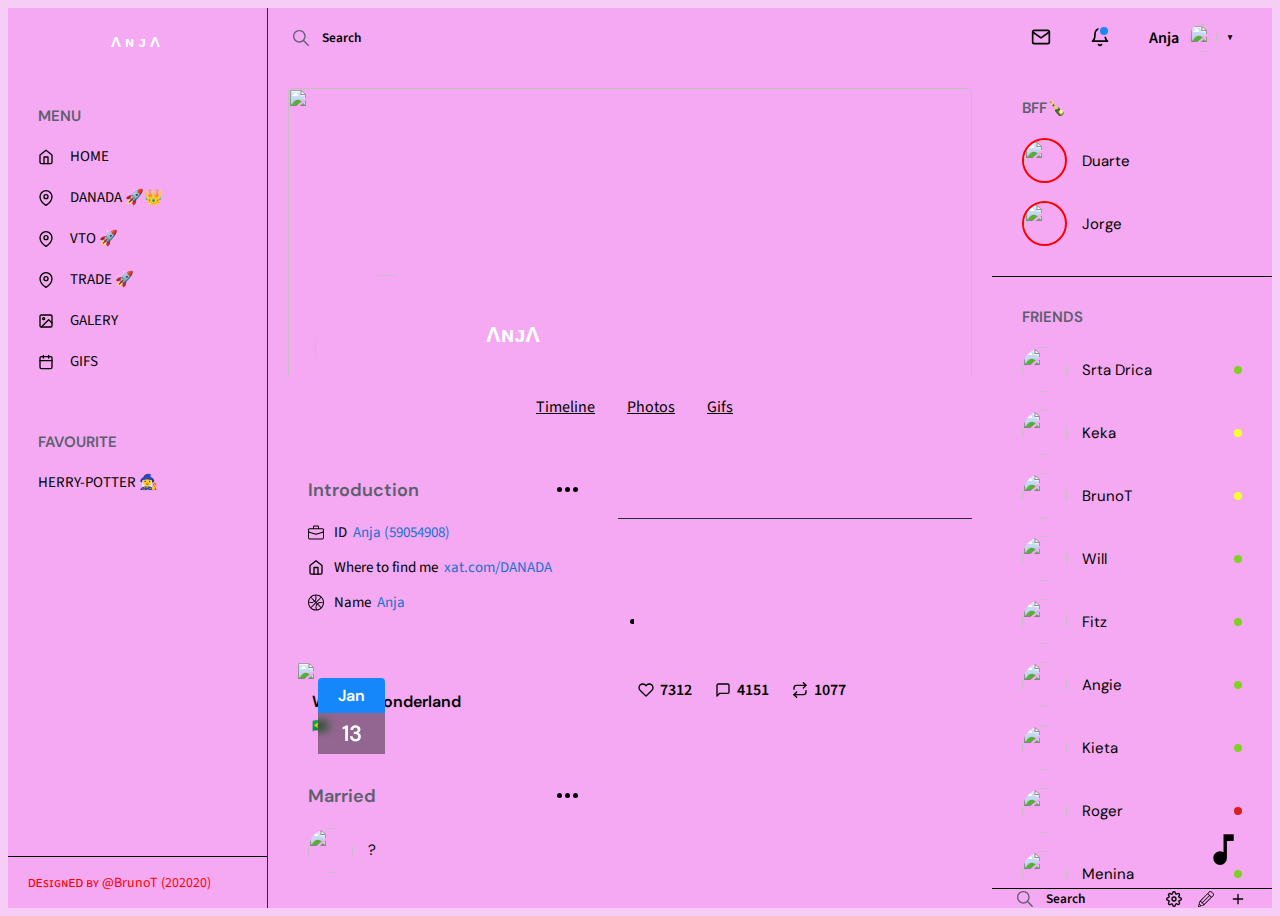
==== commit 68dd59cc: "Update gifs.html" ====
--- a/gifs.html
+++ b/gifs.html
@@ -101,7 +101,7 @@
           <a class="profile-menu-link" href="#"></a>
           <a class="profile-menu-link" href="index.html">Timeline</a>
           <a class="profile-menu-link" href="photos.html">Photos</a>
-          <a class="profile-menu-link" href="gifs.html">GIFS</a>
+          <a class="profile-menu-link" href="gifs.html">Gifs</a>
         </div>
       </div>
       <div class="timeline">
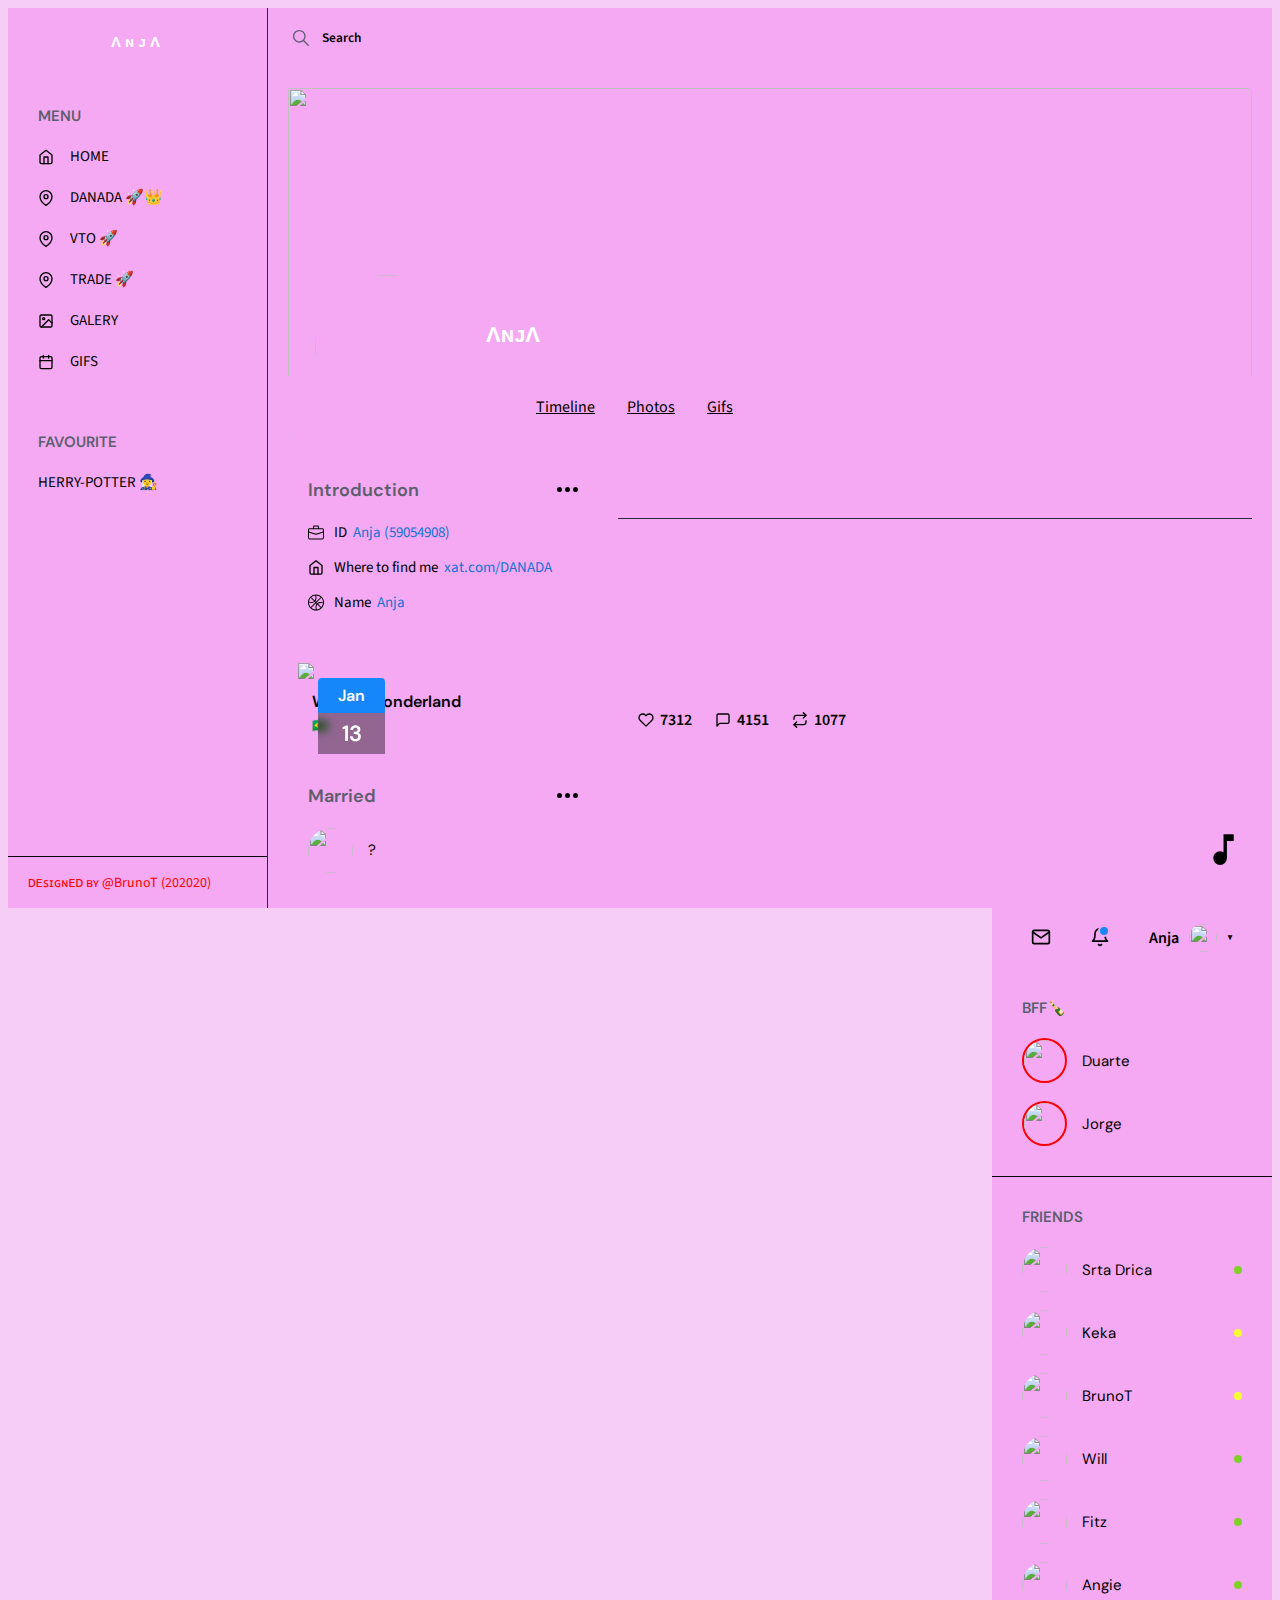
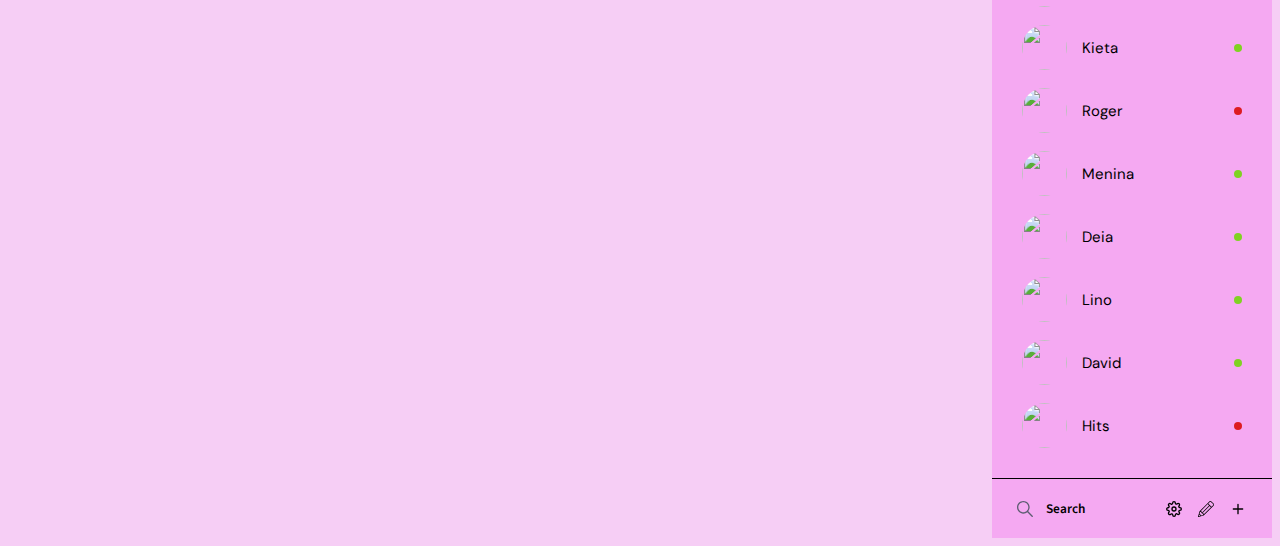
==== commit 32bd6169: "Update gifs.html" ====
--- a/gifs.html
+++ b/gifs.html
@@ -188,7 +188,7 @@
                   <img src="https://i.imgur.com/ozaqGj9.gif?ixlib=rb-1.2.1&ixid=eyJhcHBfaWQiOjEyMDd9&auto=format&fit=crop&w=1950&q=80" alt="" class="album-photo" />
                 </div>
               </div>
-            
+            </div>
             </div>
             <div class="album-actions">
               <a href="#" class="album-action">
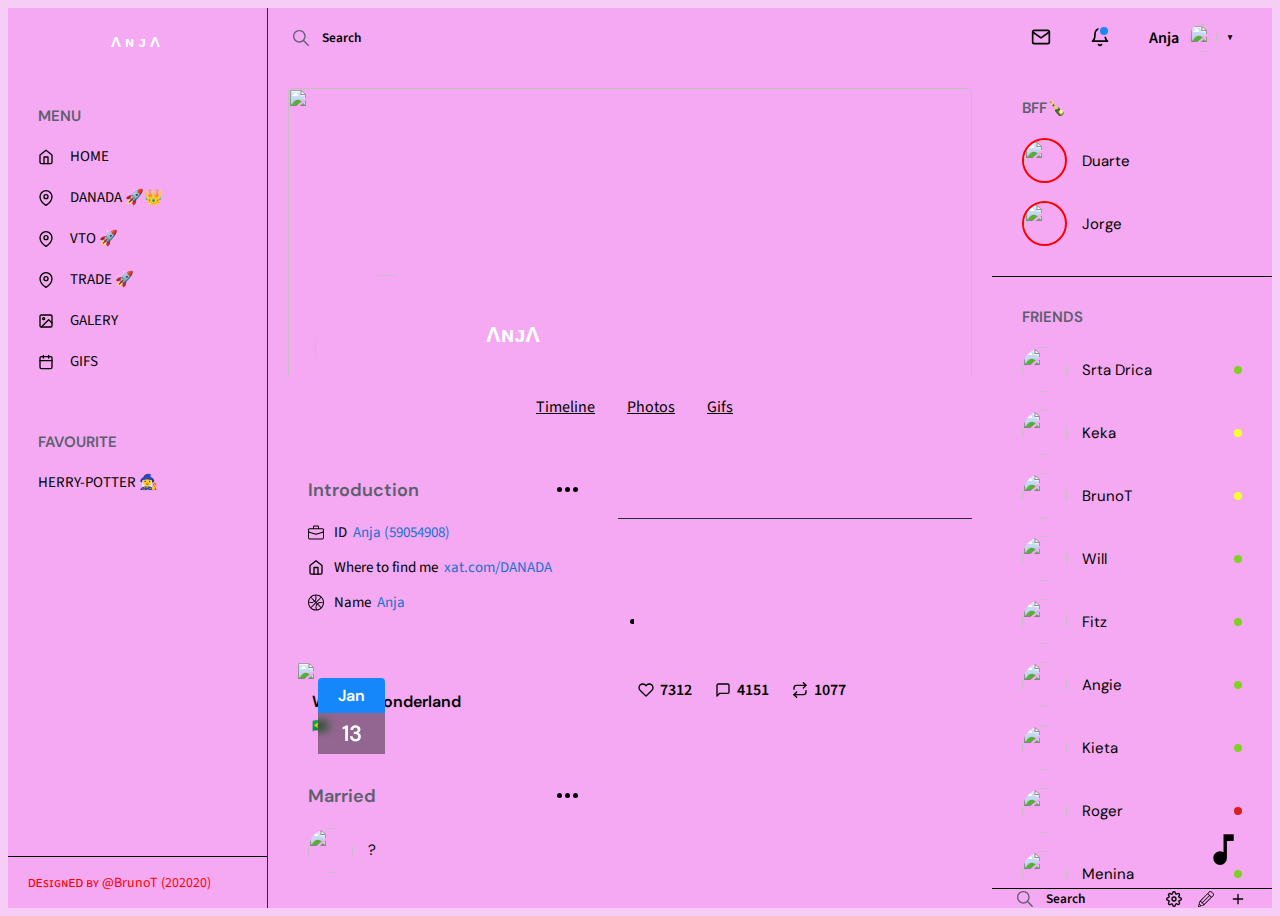
==== commit 85180653: "Update gifs.html" ====
--- a/gifs.html
+++ b/gifs.html
@@ -188,7 +188,7 @@
                   <img src="https://i.imgur.com/ozaqGj9.gif?ixlib=rb-1.2.1&ixid=eyJhcHBfaWQiOjEyMDd9&auto=format&fit=crop&w=1950&q=80" alt="" class="album-photo" />
                 </div>
               </div>
-            </div>
+            
             </div>
             <div class="album-actions">
               <a href="#" class="album-action">
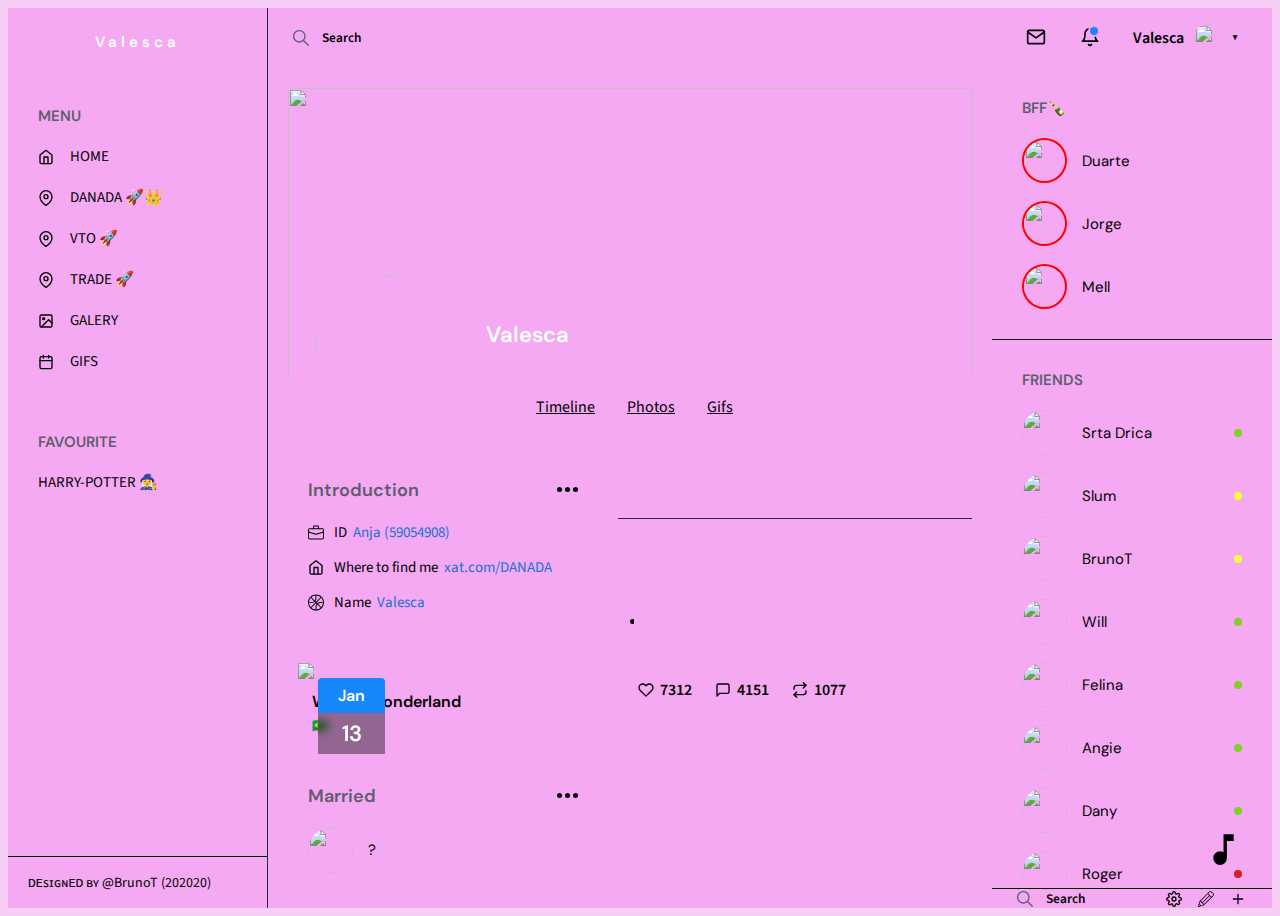
==== commit c054036c: "Add files via upload" ====
--- a/gifs.html
+++ b/gifs.html
@@ -6,7 +6,7 @@
   <link rel="stylesheet" href="https://cdnjs.cloudflare.com/ajax/libs/normalize/5.0.0/normalize.min.css">
 <link rel="stylesheet" href="./style.css">
 <link rel="stylesheet" href="./style2.css">
-
+<link rel="shortcut icon" type="image/x-icon" href="https://u.cubeupload.com/BrunoT/divertido.png" />
 
 </head>
 <body>
@@ -19,7 +19,7 @@
   <path d="M19 12H5M12 19l-7-7 7-7"/>
 </svg>
     </div>
-    <div class="logo">ΛɴᴊΛ</div>
+    <div class="logo">Valesca</div>
     <div class="side-wrapper">
       <div class="side-title">MENU</div>
       <div class="side-menu">
@@ -69,7 +69,7 @@
       <div class="side-title">FAVOURITE</div>
       <div class="side-menu">
         
-        <a href="#">HERRY-POTTER 🧙‍♀</a>
+        <a href="#">HARRY-POTTER 🧙‍♀</a>
         
       </div>
     </div>
@@ -94,9 +94,9 @@
       <div class="profile">
         <div class="profile-avatar">
           <img src="https://i.imgur.com/0KzNb7T.gif?v=4" alt="" class="profile-img">
-          <div class="profile-name">ΛɴᴊΛ</div>
-        </div>
-        <img src="https://i.imgur.com/EER0GxF.jpg?ixlib=rb-1.2.1&ixid=eyJhcHBfaWQiOjEyMDd9&auto=format&fit=crop&w=2250&q=80" alt="" class="profile-cover">
+          <div class="profile-name">Valesca</div>
+        </div>
+        <img src="https://i.imgur.com/QHuNXkK.jpg?ixlib=rb-1.2.1&ixid=eyJhcHBfaWQiOjEyMDd9&auto=format&fit=crop&w=2250&q=80" alt="" class="profile-cover">
         <div class="profile-menu">
           <a class="profile-menu-link" href="#"></a>
           <a class="profile-menu-link" href="index.html">Timeline</a>
@@ -127,7 +127,7 @@
               <div class="info-item">
                 <svg viewBox="0 0 512 512" xmlns="http://www.w3.org/2000/svg" fill="currentColor">
                   <path d="M437 75C388.7 26.6 324.4 0 256 0S123.3 26.6 75 75C26.6 123.3 0 187.6 0 256s26.6 132.7 75 181c48.3 48.4 112.6 75 181 75s132.7-26.6 181-75c48.4-48.3 75-112.6 75-181s-26.6-132.7-75-181zM252.4 481.9c-52-.9-103.7-19.5-145.2-55.8L256 277.2l21.7 21.8a165.9 165.9 0 00-35.7 87c-3.5 30.5 0 63.3 10.4 95.9zM299 320.3l105.7 105.8a224.8 224.8 0 01-121.3 54.1C262 419.5 268 360.3 299 320.3zm21.2-21.2c40-31 99.2-37 160-15.6A224.8 224.8 0 01426 404.8zM482 252.4a231.7 231.7 0 00-96-10.4 165.9 165.9 0 00-87 35.7L277.3 256l148.9-148.8c36.3 41.5 55 93.2 55.8 145.2zm-290.2-39.5c-40 31-99.2 37-160 15.6A224.8 224.8 0 0186 107.2zm-84.5-127a224.8 224.8 0 01121.3-54.1C250 92.5 244 151.7 213 191.7zM270 126c3.5-30.5 0-63.3-10.4-95.9 52 .9 103.7 19.5 145.2 55.8L256 234.8 234.3 213a165.9 165.9 0 0035.7-87zM30 259.6a242 242 0 0072.7 11.7c7.8 0 15.6-.5 23.2-1.3a165.9 165.9 0 0087-35.7l21.8 21.7L85.9 404.8a225.3 225.3 0 01-55.8-145.2z" /></svg>
-                Name <a href="#">Anja</a>
+                Name <a href="#">Valesca</a>
               </div>
             </div>
           </div>
@@ -233,7 +233,7 @@
           <path d="M18 8A6 6 0 006 8c0 7-3 9-3 9h18s-3-2-3-9M13.73 21a2 2 0 01-3.46 0" />
         </svg>
       </button>
-      <span class="account-user">Anja
+      <span class="account-user">Valesca
         <img src="https://i.imgur.com/0KzNb7T.gif?v=4" alt="" class="account-profile" alt="">
         <span>▼</span>
       </span>
@@ -241,31 +241,39 @@
     <div class="side-wrapper stories">
       <div class="side-title">BFF🍾</div>
       <div class="user">
-        <img src="https://u.cubeupload.com/BrunoT/431Screenshot1.png?v=4" alt="" class="user-img">
+        <img src="https://i.imgur.com/2otK6Mk.jpg?v=4" alt="" class="user-img">
         <div class="username">Duarte
           
         </div>
       </div>
       <div class="user">
-        <img src="https://u.cubeupload.com/BrunoT/431Screenshot1.png?20220817142015" alt="" class="user-img">
+        <img src="https://i.imgur.com/78rE4n5.jpg?20220817142015" alt="" class="user-img">
         <div class="username">Jorge
           
        
          
         </div>
       </div>
+
+        <div class="user">
+        <img src="https://i.imgur.com/n31hG5s.jpg?v=4" alt="" class="user-img">
+        <div class="username">Mell
+          
+        </div>
+      </div>
+      
     </div>
     <div class="side-wrapper contacts">
       <div class="side-title">FRIENDS</div>
       <div class="user">
-        <img src="https://u.cubeupload.com/BrunoT/431Screenshot1.png" class="user-img">
+        <img src="https://i.imgur.com/NtCOP85.jpg" class="user-img">
         <div class="username">Srta Drica
           <div class="user-status"></div>
         </div>
       </div>
       <div class="user">
-        <img src="https://u.cubeupload.com/BrunoT/431Screenshot1.png?ixlib=rb-0.3.5&q=80&fm=jpg&crop=entropy&cs=tinysrgb&w=200&fit=max&s=046c29138c1335ef8edee7daf521ba50" class="user-img">
-        <div class="username">Keka
+        <img src="https://i.imgur.com/bJ7hThX.jpg?ixlib=rb-0.3.5&q=80&fm=jpg&crop=entropy&cs=tinysrgb&w=200&fit=max&s=046c29138c1335ef8edee7daf521ba50" class="user-img">
+        <div class="username">Slum
           <div class="user-status offline"></div>
         </div>
       </div>
@@ -276,14 +284,14 @@
         </div>
       </div>
       <div class="user">
-        <img src="https://u.cubeupload.com/BrunoT/431Screenshot1.png?h=350&auto=compress&cs=tinysrgb" class="user-img">
+        <img src="https://i.imgur.com/xuXYv3J.jpg?h=350&auto=compress&cs=tinysrgb" class="user-img">
         <div class="username">Will
           <div class="user-status"></div>
         </div>
       </div>
       <div class="user">
-        <img src="https://u.cubeupload.com/BrunoT/431Screenshot1.png" class="user-img">
-        <div class="username">Fitz
+        <img src="https://i.imgur.com/CqbXczC.jpg" class="user-img">
+        <div class="username">Felina
           <div class="user-status"></div>
         </div>
       </div>
@@ -294,45 +302,34 @@
         </div>
       </div>
       <div class="user">
-        <img src="https://u.cubeupload.com/BrunoT/431Screenshot1.png?ixlib=rb-0.3.5&q=80&fm=jpg&crop=entropy&cs=tinysrgb&w=200&fit=max&s=61eaea85f1aa3d065400179c78163f15" class="user-img">
-        <div class="username">Kieta
-          <div class="user-status"></div>
-        </div>
-      </div>
-      <div class="user">
-        <img src="https://u.cubeupload.com/BrunoT/431Screenshot1.png" class="user-img">
+        <img src="https://u.cubeupload.com/BrunoT/WhatsAppImage2023031.jpeg?ixlib=rb-0.3.5&q=80&fm=jpg&crop=entropy&cs=tinysrgb&w=200&fit=max&s=61eaea85f1aa3d065400179c78163f15" class="user-img">
+        <div class="username">Dany
+          <div class="user-status"></div>
+        </div>
+      </div>
+      <div class="user">
+        <img src="https://i.imgur.com/3k4sXzL.jpg" class="user-img">
         <div class="username">Roger
           <div class="user-status idle"></div>
         </div>
       </div>
       <div class="user">
-        <img src="https://u.cubeupload.com/BrunoT/431Screenshot1.png?ixlib=rb-0.3.5&q=80&fm=jpg&crop=entropy&cs=tinysrgb&w=200&fit=max&s=e01c8c45a063daaf6d6e571a32bd6c90" class="user-img">
+        <img src="https://i.imgur.com/Sb1iLry.jpg?ixlib=rb-0.3.5&q=80&fm=jpg&crop=entropy&cs=tinysrgb&w=200&fit=max&s=e01c8c45a063daaf6d6e571a32bd6c90" class="user-img">
         <div class="username">Menina
           <div class="user-status"></div>
         </div>
       </div>
       <div class="user">
-        <img src="https://u.cubeupload.com/BrunoT/431Screenshot1.png?ixlib=rb-0.3.5&q=80&fm=jpg&crop=entropy&cs=tinysrgb&w=200&fit=max&s=e01c8c45a063daaf6d6e571a32bd6c90" class="user-img">
-        <div class="username">Deia
-          <div class="user-status"></div>
-        </div>
-      </div>
-      <div class="user">
-        <img src="https://u.cubeupload.com/BrunoT/431Screenshot1.png?ixlib=rb-0.3.5&q=80&fm=jpg&crop=entropy&cs=tinysrgb&w=200&fit=max&s=e01c8c45a063daaf6d6e571a32bd6c90" class="user-img">
-        <div class="username">Lino
-          <div class="user-status"></div>
-        </div>
-      </div>
-      <div class="user">
-        <img src="https://u.cubeupload.com/BrunoT/431Screenshot1.png?ixlib=rb-0.3.5&q=80&fm=jpg&crop=entropy&cs=tinysrgb&w=200&fit=max&s=e01c8c45a063daaf6d6e571a32bd6c90" class="user-img">
-        <div class="username">David
-          <div class="user-status"></div>
-        </div>
-      </div>
-      <div class="user">
-        <img src="https://u.cubeupload.com/BrunoT/431Screenshot1.png" alt="" class="user-img">
-        <div class="username">Hits
-          <div class="user-status idle"></div>
+        <img src="https://i.imgur.com/j2bpSB2.jpg?ixlib=rb-0.3.5&q=80&fm=jpg&crop=entropy&cs=tinysrgb&w=200&fit=max&s=e01c8c45a063daaf6d6e571a32bd6c90" class="user-img">
+        <div class="username">Sett
+          <div class="user-status"></div>
+        </div>
+      </div>
+      
+      <div class="user">
+        <img src="https://i.imgur.com/7fKa70Q.jpg?ixlib=rb-0.3.5&q=80&fm=jpg&crop=entropy&cs=tinysrgb&w=200&fit=max&s=e01c8c45a063daaf6d6e571a32bd6c90" class="user-img">
+        <div class="username">Ludim
+          <div class="user-status"></div>
         </div>
       </div>
     </div>
--- a/style.css
+++ b/style.css
@@ -153,7 +153,7 @@
   align-items: center;
   margin-top: auto;
   overflow: hidden;
-  color: #ff0000;
+  color: #000000;
   padding: 0 20px;
   height: 52px;
   flex-shrink: 0;
@@ -284,7 +284,7 @@
 }
 .profile-menu-link.active, .profile-menu-link:hover {
   color: #fff;
-  background-color: #ff0000;
+  background-color: #000000;
   border-bottom: 3px solid #1488fa;
 }
 
